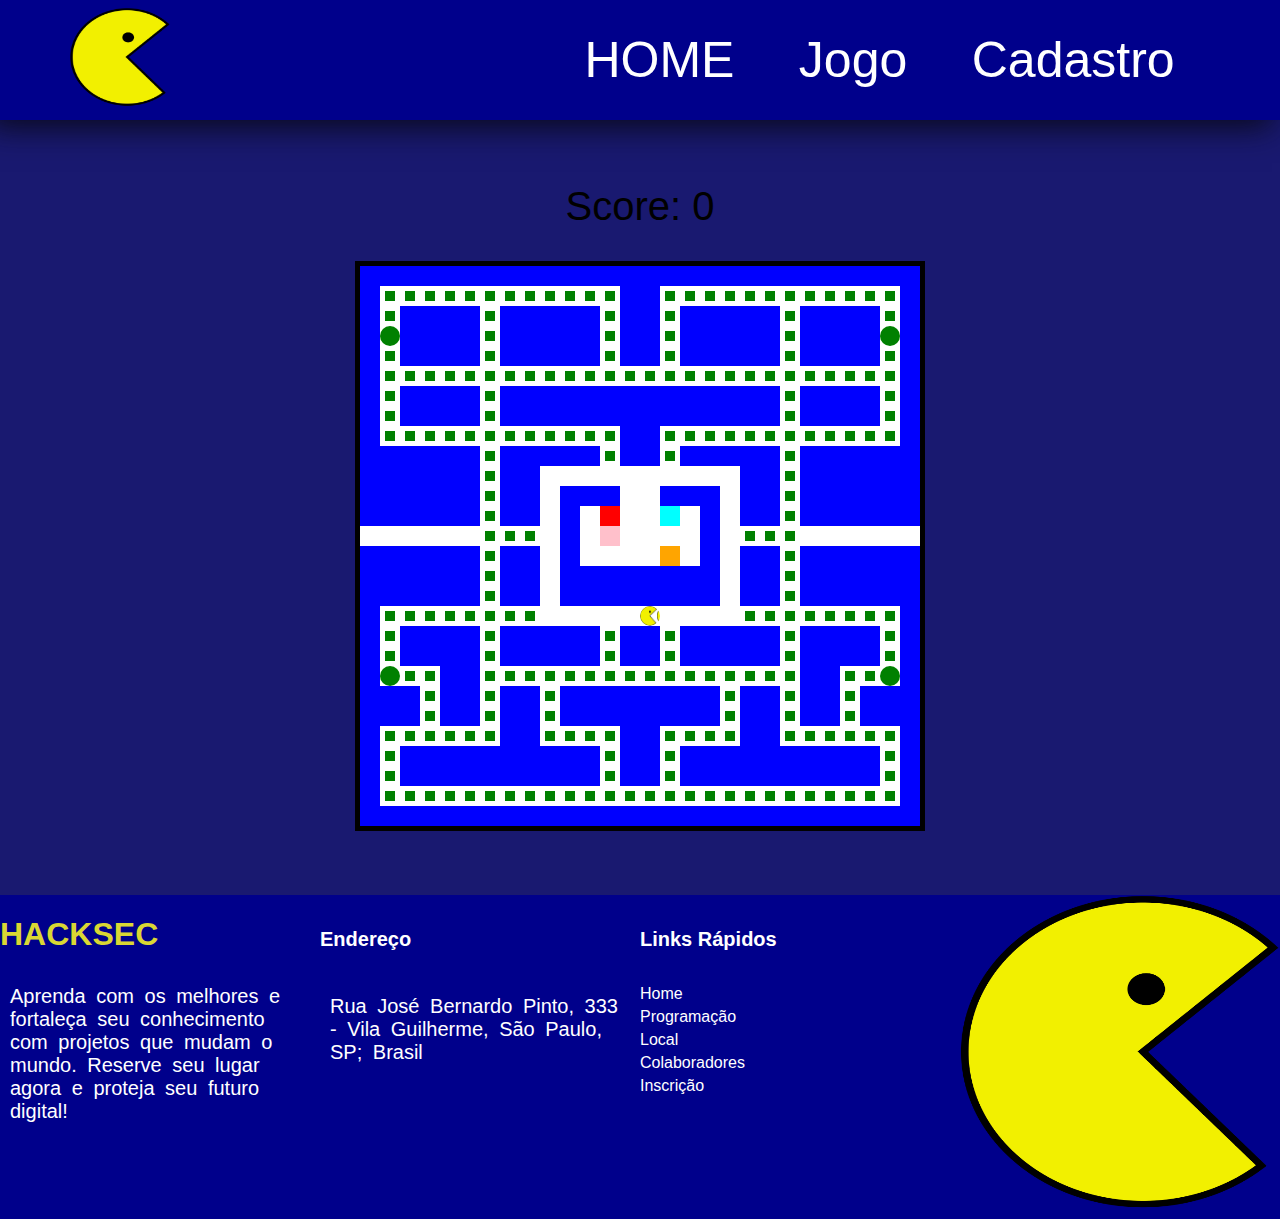
==== index.html @ ae8248c4 "first commit" ====
<!DOCTYPE html>
<html lang="en">

<head>
    <meta charset="UTF-8">
    <meta name="viewport" content="width=device-width, initial-scale=1.0">
    <title>Pac-Man</title>
    <link rel="stylesheet" href="style.css">

</head>

<body>
    <header style="position: relative;">
        <a class="logo" href="home.html">
            <img src="assets/pacman.png" alt="logo" width="100" height="100"></a>
        <nav class="navbar">
            <a href="home.html" id="homep">HOME</a>
            <a href="index.html">Jogo</a>
            <a href="formulario.html">Cadastro</a>
        </nav>
    </header>
    <main>
        <div class="all">
            <div class="game-container">
                <div id="score" style="font-size: 40px;">Score: 0</div>
                <div class="grid"></div>
            </div>
        </div>
        
        <audio id="audio" src="assets/PacManSong.mp3" loop></audio>
        
    </main>
    <footer>
        <div class="container">
            <div class="agradecimento">
                <h1 class="nomeLogo">HACKSEC</h1>
                <p>Aprenda com os melhores e fortaleça seu conhecimento com projetos que mudam o mundo. Reserve seu
                    lugar agora e proteja seu futuro digital! </p>
                </div>
                <div class="agradecimento">
                    <h5>Endereço</h5>
                    <p><i class="end"></i>Rua José Bernardo Pinto, 333 - Vila Guilherme, São Paulo, SP; Brasil</p>
                </div>
                <div class="agradecimento">
                    <h5>Links Rápidos</h5>
                    <a class="link" href="home.html">Home</a>
                    <a class="link" href="programacao.html">Programação</a>
                    <a class="link" href="local.html">Local</a>
                    <a class="link" href="colab.html">Colaboradores</a>
                    <a class="link" href="inscricao.html">Inscrição</a>
                </div>
                <div>
                    <img src="assets/pacman.png" alt="logo do evento" width="320" height="320">
                </div>
            </div>
            
        </footer>
        <script src="script.js"></script>
</body>

</html>
---- style.css ----
.grid{
    width: 560px;
    height: 560px;
    border: 5px solid black;
    display: flex;
    flex-wrap: wrap;
    position: relative;
    background: white;

}

.grid div{
    width: 20px;
    height: 20px;
}

.pac-dot{
    background-color: green;
    border: 5px solid white;
    box-sizing: border-box;
}

.wall{
    background-color: blue;
}

.power-pellet{
    background-color: green;
    border-radius: 10px;
}

.blinky{
    background-color: red;
}

.pinky{
    background-color: pink;
}

.inky{
    background-color: cyan;
}

.clyde{
    background-color: orange;
}

.pac-man{
    background: url('/assets/pacman.png') ;
    background-size: contain;
    border-radius: 10px; 
}

p{
    font-size: 20px;
    color: #fff;
    word-spacing: 5px;
    padding: 10px;
}

button{
    font-family: 'ArcadeClassic',sans-serif;
    padding: 10px;
    font-size: 25px;
    border: 4px solid black;
    border-radius: 8px;
    background-color: darkblue;
    color: #fff;
}

.scared-ghost{
    background-color: aquamarine;
}

.start-screen{
    text-align: center;
    border: 5px solid ;
    padding: 50px;
    background-color: yellow;
    min-height: 50vh;
    display: flex;
    flex-direction: column;
    align-items: center;
    justify-content: center;
}

.game-container{
    display: flex;
    flex-direction: column;
    text-align: center;
    align-items: center;
    padding: 4em;
    gap: 2em;
}

body {
    font-family: 'ArcadeClassic', sans-serif;
    background-color: midnightblue;
    margin: 0;
    margin-bottom: auto;
}

main{
    min-height: 50vh;
}

header {
    width: 100%;
    background-color: darkblue;
    position: sticky;
    top: 0;
    box-sizing: border-box;
    display: flex;
    justify-content: space-between;
    align-items: center;
    margin: auto;
    padding: 8px 5.5%;
    z-index: 10;
    box-shadow: -10px 5px 30px 2px rgb(10, 10, 27);
}

.navbar {
    margin: 0;
    padding: 5px;
    box-sizing: border-box;
}

.navbar :hover {
    position: static;
    font-weight: 650;
    color: yellow;
    margin: 0px;
    transition: .3s;
}

.navbar>a {
    font-family: 'ArcadeClassic',sans-serif;
    color: white;
    padding: 30px;
    text-decoration: none;
    font-size:50px;
}


.container {
    width: 1380px;
    max-width: 100%;
    margin: 0 auto;
    box-sizing: border-box;
}

.agradecimento {
    width: 25%;
    float: left;
}

footer .link {
    display: block;
    text-decoration: none;
    margin-bottom: 5px;
    padding: 0;
    text-align: left;
    font-family: 'ArcadeClassic', sans-serif;
    color: white;
    font-weight: normal;
    text-transform: capitalize;
    transition: .3s;
}

footer .link:hover {
    position: relative;
    font-weight: 900;
    color: rgba(255, 255, 255, 0.5);
    margin-right: 10px;
}

footer {
    background-color:darkblue;
    width: 100%;
    position: static;
    margin: 0;
    p {
        color:white;
        font-family: 'ArcadeClassic', sans-serif;
        width: 300px;

        a {
            color: #fff;
            text-decoration: none;
        }
    }
}

#cp{
    display: flex;
    flex-direction: row;
    justify-content: center;
    align-items: center;
    text-align: center;
    float:center;
 }

 h5 {
    color: #fff;
    font-size: 20px;
    font-weight: 600;
}

.nomeLogo {
    box-sizing: border-box;
    margin: top 10px;
    padding: 0;
    color: #dad733;
}
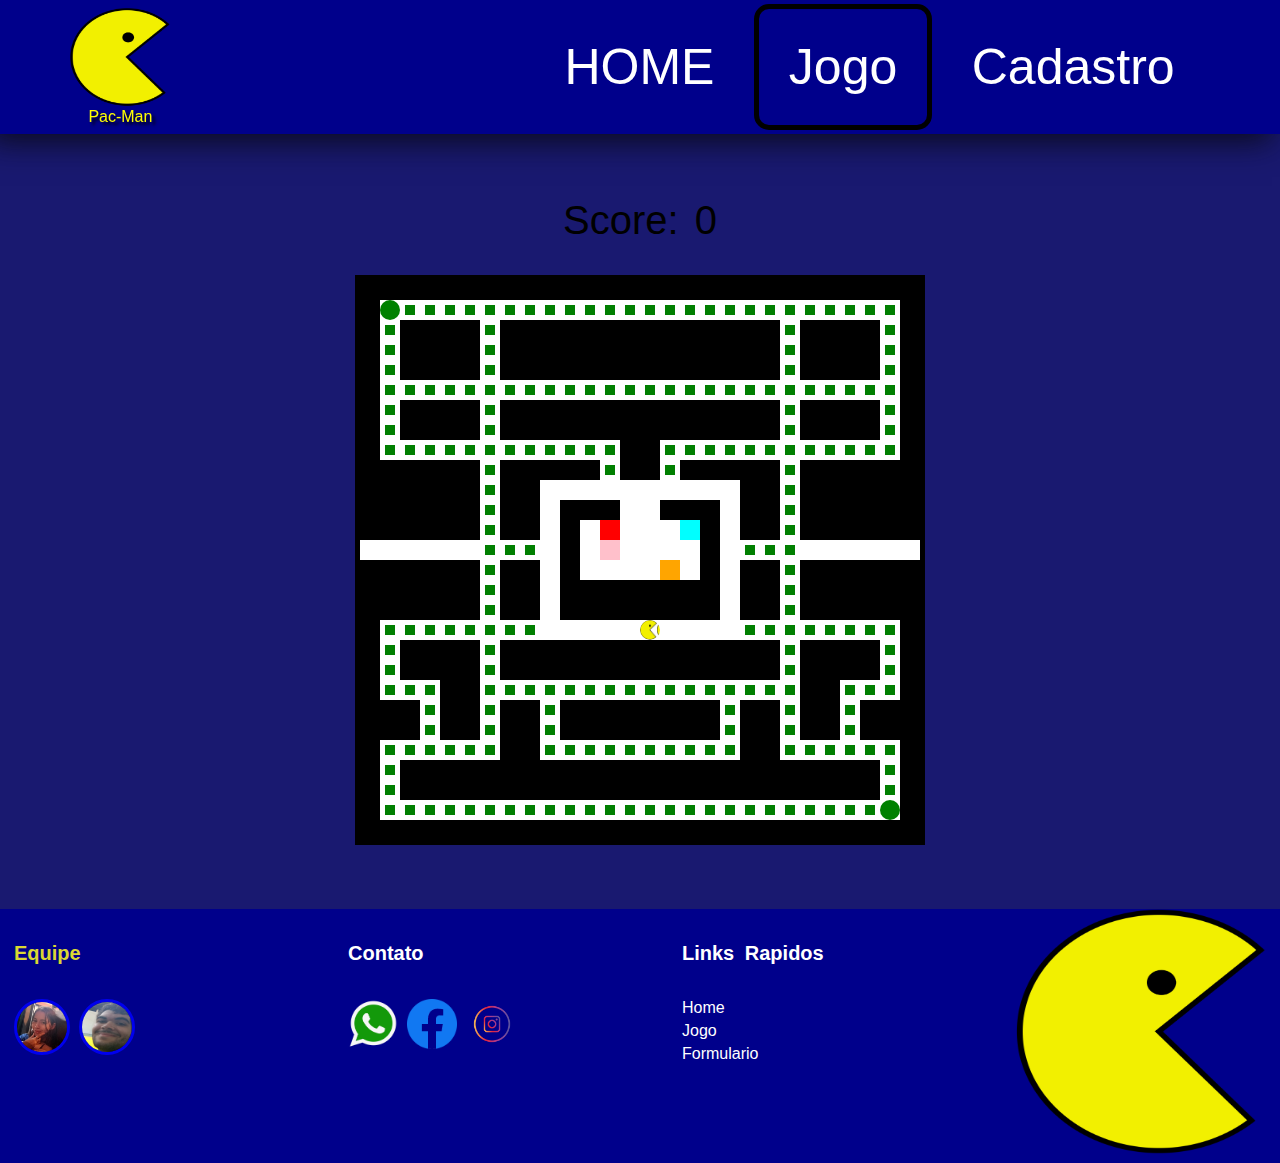
==== commit c589b2ae: "Co-authored-by: dudamendesmav@gmail.com <dudamendesmav@gmail.com>" ====
--- a/index.html
+++ b/index.html
@@ -10,12 +10,15 @@
 </head>
 
 <body>
-    <header style="position: relative;">
-        <a class="logo" href="home.html">
-            <img src="assets/pacman.png" alt="logo" width="100" height="100"></a>
+    <header>
+        <div class="inicio">
+            <a class="logo" href="home.html">
+                <img src="assets/pacman.png" alt="logo" width="100" height="100"><span>Pac-Man</span></a>
+            <h1 id="dsc">Pac-Man</h1>
+        </div>
         <nav class="navbar">
-            <a href="home.html" id="homep">HOME</a>
-            <a href="index.html">Jogo</a>
+            <a href="home.html" >HOME</a>
+            <a href="index.html" id="homep">Jogo</a>
             <a href="formulario.html">Cadastro</a>
         </nav>
     </header>
@@ -26,36 +29,37 @@
                 <div class="grid"></div>
             </div>
         </div>
-        
+
         <audio id="audio" src="assets/PacManSong.mp3" loop></audio>
-        
+
     </main>
     <footer>
         <div class="container">
             <div class="agradecimento">
-                <h1 class="nomeLogo">HACKSEC</h1>
-                <p>Aprenda com os melhores e fortaleça seu conhecimento com projetos que mudam o mundo. Reserve seu
-                    lugar agora e proteja seu futuro digital! </p>
-                </div>
-                <div class="agradecimento">
-                    <h5>Endereço</h5>
-                    <p><i class="end"></i>Rua José Bernardo Pinto, 333 - Vila Guilherme, São Paulo, SP; Brasil</p>
-                </div>
-                <div class="agradecimento">
-                    <h5>Links Rápidos</h5>
-                    <a class="link" href="home.html">Home</a>
-                    <a class="link" href="programacao.html">Programação</a>
-                    <a class="link" href="local.html">Local</a>
-                    <a class="link" href="colab.html">Colaboradores</a>
-                    <a class="link" href="inscricao.html">Inscrição</a>
-                </div>
-                <div>
-                    <img src="assets/pacman.png" alt="logo do evento" width="320" height="320">
-                </div>
+                <h5 class="nomeLogo">Equipe</h5>
+                <a href="home.html"><img src="assets/duda.jpg" alt="Duda" width="50" height="50" id="equipe"></a>
+                <a href="home.html"><img src="assets/ingao.jpg" alt="Duda" width="50" height="50" id="equipe"></a>
             </div>
-            
-        </footer>
-        <script src="script.js"></script>
+            <div class="agradecimento">
+                <h5>Contato</h5>
+                <a href="home.html"><img src="assets/zap.png" alt="zap" width="50" height="50"></a>
+                <a href="home.html"><img src="assets/face.png" alt="Facebook" width="50" height="50"></a>
+                <a href="home.html"><img src="assets/insta.png" alt="Instagram" width="50" height="50"></a>
+                
+            </div>
+            <div class="agradecimento">
+                <h5>Links Rapidos</h5>
+                <a class="link" href="home.html">Home</a>
+                <a class="link" href="index.html">Jogo</a>
+                <a class="link" href="formulario.html">Formulario</a>
+            </div>
+            <div>
+                <img src="assets/pacman.png" alt="logo do evento" width="250" height="250">
+            </div>
+        </div>
+
+    </footer>
+    <script src="script.js"></script>
 </body>
 
 </html>--- a/style.css
+++ b/style.css
@@ -21,7 +21,7 @@
 }
 
 .wall{
-    background-color: blue;
+    background-color: black;
 }
 
 .power-pellet{
@@ -56,6 +56,7 @@
     color: #fff;
     word-spacing: 5px;
     padding: 10px;
+    text-align: justify;
 }
 
 button{
@@ -98,6 +99,7 @@
     background-color: midnightblue;
     margin: 0;
     margin-bottom: auto;
+    word-spacing: 5px;
 }
 
 main{
@@ -147,11 +149,26 @@
     max-width: 100%;
     margin: 0 auto;
     box-sizing: border-box;
+    display: flex;
+    justify-content: space-evenly;
 }
 
 .agradecimento {
     width: 25%;
     float: left;
+    display: flex;
+    display: table-row;
+    justify-content: space-evenly;
+}
+
+#equipe{
+    border: solid;
+    border-radius: 10em;
+}
+
+#homep{
+    border: 0.1em solid black ;
+    border-radius: 0.3em;
 }
 
 footer .link {
@@ -213,5 +230,248 @@
     color: #dad733;
 }
 
-
-
+.logo{
+    display: flex;
+    flex-direction: column;
+    align-items: center;
+    color: yellow;
+    text-decoration: none;
+    text-shadow: black 0.2em 0.2em 0.2em;
+}
+
+.inicio{
+    color: #dad733;
+    display: flex;
+    align-items: center;
+}
+
+#dsc {
+    opacity: 0;
+    white-space: nowrap;
+}
+
+@keyframes fadeIn {
+    from {
+        opacity: 0;
+    }
+    to {
+        opacity: 1;
+    }
+}
+
+#dsc:hover {
+    animation: fadeIn 2s forwards;
+}
+
+#objetivo{
+    padding: 10px;
+}
+
+h2{
+    color: yellow;
+}
+
+#img{
+    padding: 10px;
+}
+
+.imagens{
+    padding: 10px;
+    display: flex;
+    flex-direction: row;
+    justify-content: space-evenly;
+    align-items: center;
+}
+
+.regras{
+    padding: 10px;
+}
+
+/*Formulário*/
+
+#form-body{
+    color: #fff;
+    font-family:'ArcadeClassic', sans-serif;
+    word-spacing: 5px;
+    
+}
+#activities-container {
+    border: 1px solid yellow;
+    padding: 0.5rem;
+}
+
+.button-container {
+    padding: 1rem 0;
+}
+
+.input-container {
+    padding: 0.5rem 0;
+}
+
+.input-container > p {
+    font-weight: bold;
+    font-size: 1.1rem;
+}
+
+button[type=reset] {
+    background-color:yellow;
+    color: white;
+}
+
+button[type=reset]:hover {
+    opacity: 75%;
+}
+
+input[type=checkbox]:checked ~ label, input[type=radio]:checked ~ label {
+    font-weight: bolder;
+}
+
+input {
+    background-color: yellow;
+    
+    border-radius: 4px;
+    border: 2px solid #f5e61a;
+}
+
+input:focus {
+    border: 4px solid #fadb2d;
+}
+
+#success-container {
+    min-height: 50vh;
+    position: relative;
+
+}
+
+#success-container > h2 {
+    position: absolute;
+    top: 50%;
+    left: 50%;
+    width: 90%;
+
+    text-align: center;
+    
+    transform: translate(-50%, -50%);
+}
+
+@media only screen and (min-width: 600px) {
+    #success-container > h2 {
+        width: 60%;
+    }    
+  }
+
+  .form-container {
+    margin: auto;
+    box-sizing: border-box;
+    background-color: midnightblue;
+    padding: 50px;
+    color:white;
+    position: relative;
+    display: flex;
+    justify-content: center;
+    text-align: center;
+    align-items: center;
+    
+    legend {
+        color:yellow;
+        font-weight: bold;
+        font-size:50px ;
+    }
+
+    #formula label {
+        position: absolute;
+        left: 19px;
+        margin-right: 5px;
+    }
+
+    #dados {
+        position: relative;
+        width: 225px;
+    }
+
+    #num, #comp {
+        width: 50px;
+    }
+}
+
+.box-container{
+    display: flex;
+    flex-direction: column;
+    border-radius: 20px;
+    background-color:darkblue;
+    max-width: 500px;
+    align-items: center;
+    padding: 10px;
+    box-shadow: 2px 5px 5px rgb(15, 15, 31);
+    p {
+        color:white;
+    }
+ 
+}
+
+.notas-container {
+    display: block;
+    position: relative;
+    padding-left: 35px;
+    margin-bottom: 12px;
+    cursor: pointer;
+    font-size: 22px;
+    -webkit-user-select: none;
+    -moz-user-select: none;
+    -ms-user-select: none;
+    user-select: none;
+  }
+  
+  /* Hide the browser's default checkbox */
+  .notas-container input {
+    position: absolute;
+    opacity: 0;
+    cursor: pointer;
+    height: 0;
+    width: 0;
+  }
+  
+  /* Create a custom checkbox */
+  .check {
+    position: absolute;
+    top: 0;
+    left: 0;
+    height: 25px;
+    width: 25px;
+    background-color: #eee;
+  }
+  
+  /* On mouse-over, add a grey background color */
+  .notas-container:hover input ~ .check {
+    background-color: #ccc;
+  }
+  
+  /* When the checkbox is checked, add a blue background */
+  .notas-container input:checked ~ .check {
+    background-color: #2196F3;
+  }
+  
+  /* Create the checkmark/indicator (hidden when not checked) */
+  .check:after {
+    content: "";
+    position: absolute;
+    display: none;
+  }
+  
+  /* Show the checkmark when checked */
+  .notas-container input:checked ~ .check:after {
+    display: block;
+  }
+  
+  /* Style the checkmark/indicator */
+  .notas-container .check:after {
+    left: 9px;
+    top: 5px;
+    width: 5px;
+    height: 10px;
+    border: solid white;
+    border-width: 0 3px 3px 0;
+    -webkit-transform: rotate(45deg);
+    -ms-transform: rotate(45deg);
+    transform: rotate(45deg);
+  }
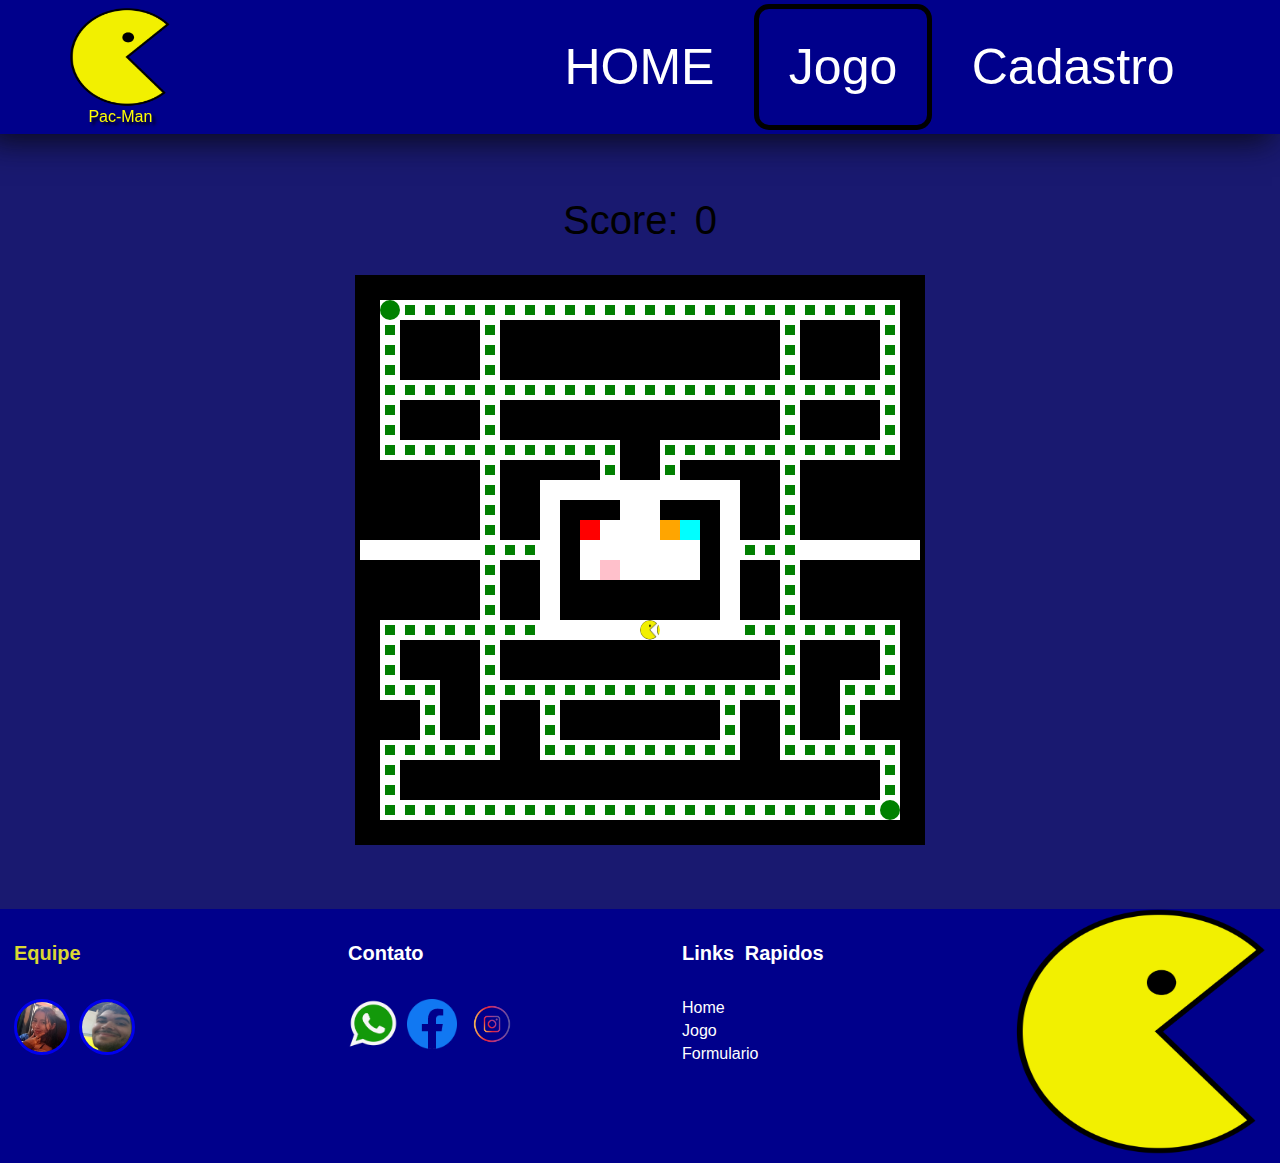
==== commit 7ba8a5ad: "Co-authored-by: dudamendesmav@gmail.com <dudamendesmav@gmail.com>" ====
--- a/index.html
+++ b/index.html
@@ -4,6 +4,7 @@
 <head>
     <meta charset="UTF-8">
     <meta name="viewport" content="width=device-width, initial-scale=1.0">
+    <META http-equiv="Content-Type" content="text/html; charset= ISO-8859-1">
     <title>Pac-Man</title>
     <link rel="stylesheet" href="style.css">
 
--- a/style.css
+++ b/style.css
@@ -67,6 +67,17 @@
     border-radius: 8px;
     background-color: darkblue;
     color: #fff;
+}
+
+#controle{
+    padding: 10px   ;
+}
+
+.jogar{
+    margin: 0.5em;
+    padding: 0px;
+    display: flex;
+    flex-direction: row;
 }
 
 .scared-ghost{
@@ -100,6 +111,11 @@
     margin: 0;
     margin-bottom: auto;
     word-spacing: 5px;
+
+}
+
+#confirm-modal{
+    color: black;
 }
 
 main{
@@ -289,14 +305,14 @@
 
 /*Formulário*/
 
-#form-body{
-    color: #fff;
+#form-body p{
+    color: yellow;
     font-family:'ArcadeClassic', sans-serif;
     word-spacing: 5px;
     
 }
-#activities-container {
-    border: 1px solid yellow;
+#notas-container {
+    border: none;
     padding: 0.5rem;
 }
 
@@ -314,8 +330,8 @@
 }
 
 button[type=reset] {
-    background-color:yellow;
-    color: white;
+    background-color:rgb(236, 236, 232);
+    color: darkblue;
 }
 
 button[type=reset]:hover {
@@ -327,14 +343,14 @@
 }
 
 input {
-    background-color: yellow;
+    background-color:rgb(236, 236, 232);
     
     border-radius: 4px;
-    border: 2px solid #f5e61a;
+    border: 2px solid gray;
 }
 
 input:focus {
-    border: 4px solid #fadb2d;
+    border: 2px solid gray;
 }
 
 #success-container {
@@ -354,12 +370,6 @@
     transform: translate(-50%, -50%);
 }
 
-@media only screen and (min-width: 600px) {
-    #success-container > h2 {
-        width: 60%;
-    }    
-  }
-
   .form-container {
     margin: auto;
     box-sizing: border-box;
@@ -409,69 +419,77 @@
  
 }
 
-.notas-container {
-    display: block;
-    position: relative;
-    padding-left: 35px;
-    margin-bottom: 12px;
-    cursor: pointer;
-    font-size: 22px;
-    -webkit-user-select: none;
-    -moz-user-select: none;
-    -ms-user-select: none;
-    user-select: none;
-  }
-  
-  /* Hide the browser's default checkbox */
-  .notas-container input {
-    position: absolute;
-    opacity: 0;
-    cursor: pointer;
-    height: 0;
-    width: 0;
-  }
-  
-  /* Create a custom checkbox */
-  .check {
-    position: absolute;
-    top: 0;
-    left: 0;
-    height: 25px;
-    width: 25px;
-    background-color: #eee;
-  }
-  
-  /* On mouse-over, add a grey background color */
-  .notas-container:hover input ~ .check {
-    background-color: #ccc;
-  }
-  
-  /* When the checkbox is checked, add a blue background */
-  .notas-container input:checked ~ .check {
-    background-color: #2196F3;
-  }
-  
-  /* Create the checkmark/indicator (hidden when not checked) */
-  .check:after {
-    content: "";
-    position: absolute;
-    display: none;
-  }
-  
-  /* Show the checkmark when checked */
-  .notas-container input:checked ~ .check:after {
-    display: block;
-  }
-  
-  /* Style the checkmark/indicator */
-  .notas-container .check:after {
-    left: 9px;
-    top: 5px;
-    width: 5px;
-    height: 10px;
-    border: solid white;
-    border-width: 0 3px 3px 0;
-    -webkit-transform: rotate(45deg);
-    -ms-transform: rotate(45deg);
-    transform: rotate(45deg);
-  }
+.radio-align{
+    display: flex;
+}
+.check-align{
+    display: flex;
+}
+
+@media only screen and (max-width: 768px) {
+    header {
+        padding: 8px 5%;
+        display: flex;
+        flex-direction: column;
+        position: relative;
+    }
+
+    .imagens{
+        display: flex;
+        flex-direction: column;
+    }
+
+    .navbar {
+        display: flex;
+        flex-direction: column;
+        padding: 0;
+        text-align: center;
+        align-items: center;
+    }
+
+    footer {
+        width: 100%;
+        display: flex;
+        flex-direction: column;
+        justify-content: space-evenly;
+    }
+
+    .container{
+        display: flex;
+        flex-direction: column;
+    }
+
+    .link {
+        text-align: center;
+    }
+
+    main {
+        padding: 2em;
+    }
+
+    .game-container {
+        padding: 2em 0;
+    }
+
+    .form-container {
+        padding: 0;
+        box-sizing: content-box;
+        flex-wrap: wrap;
+    }
+
+    .box-container {
+        padding: 0;
+        max-width: 100%;
+        width: 80% ;
+        border-radius: 0;
+        box-shadow: none;
+        background-color: midnightblue;
+    }
+    
+    #dsc{
+        display: none;
+    }
+    
+}
+
+  